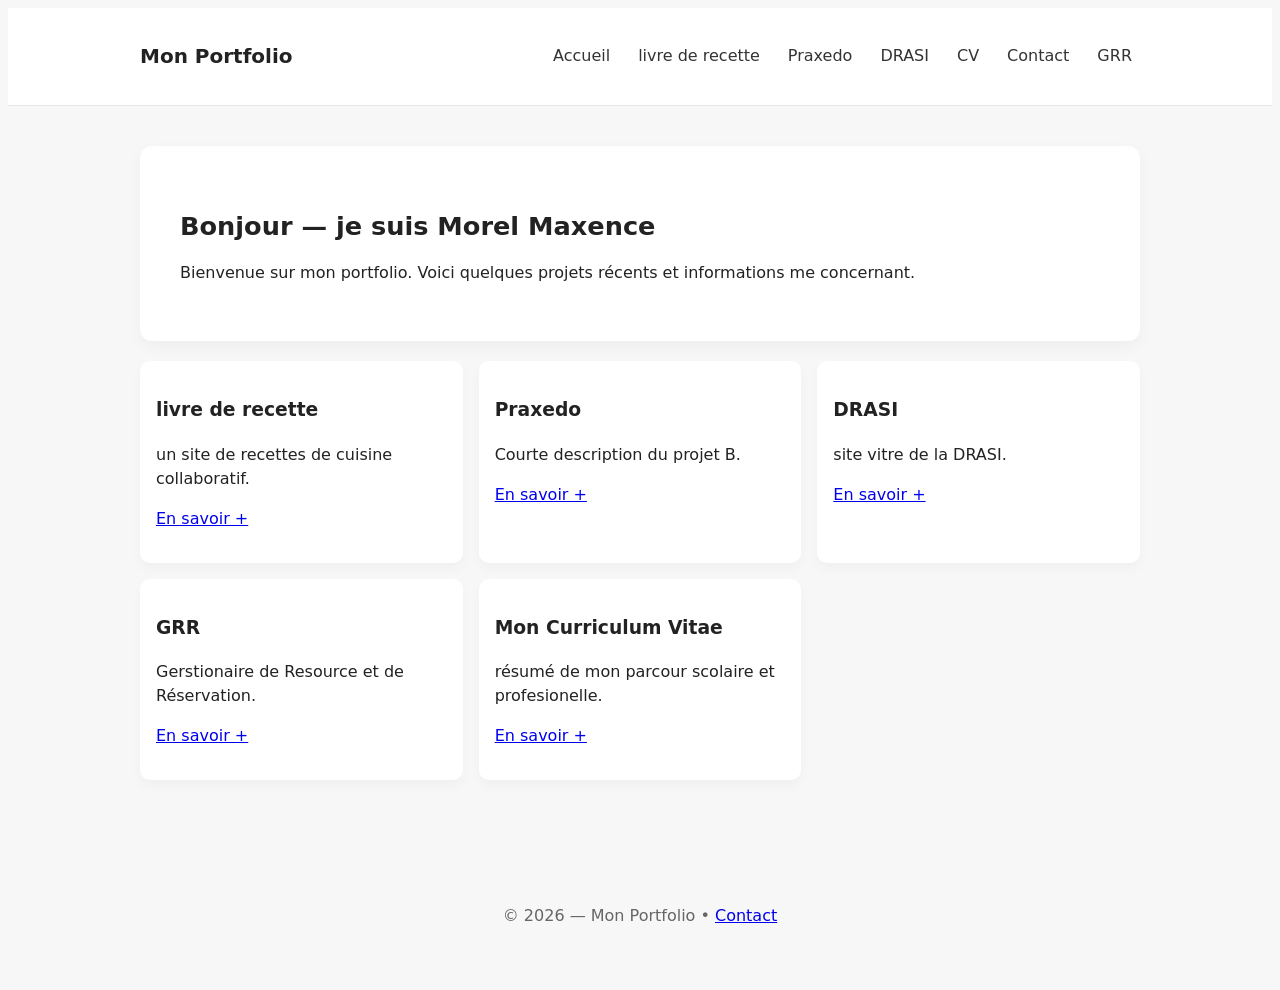
==== index.html @ 8f4efdbc "prob index" ====
<!DOCTYPE html>
<html lang="fr">
	<head>
		<meta charset="UTF-8" />
		<meta http-equiv="refresh" content="0; url=Portfolio/index.html" />
		<title>Morel Maxence</title>
	</head>
	<body></body>
</html>
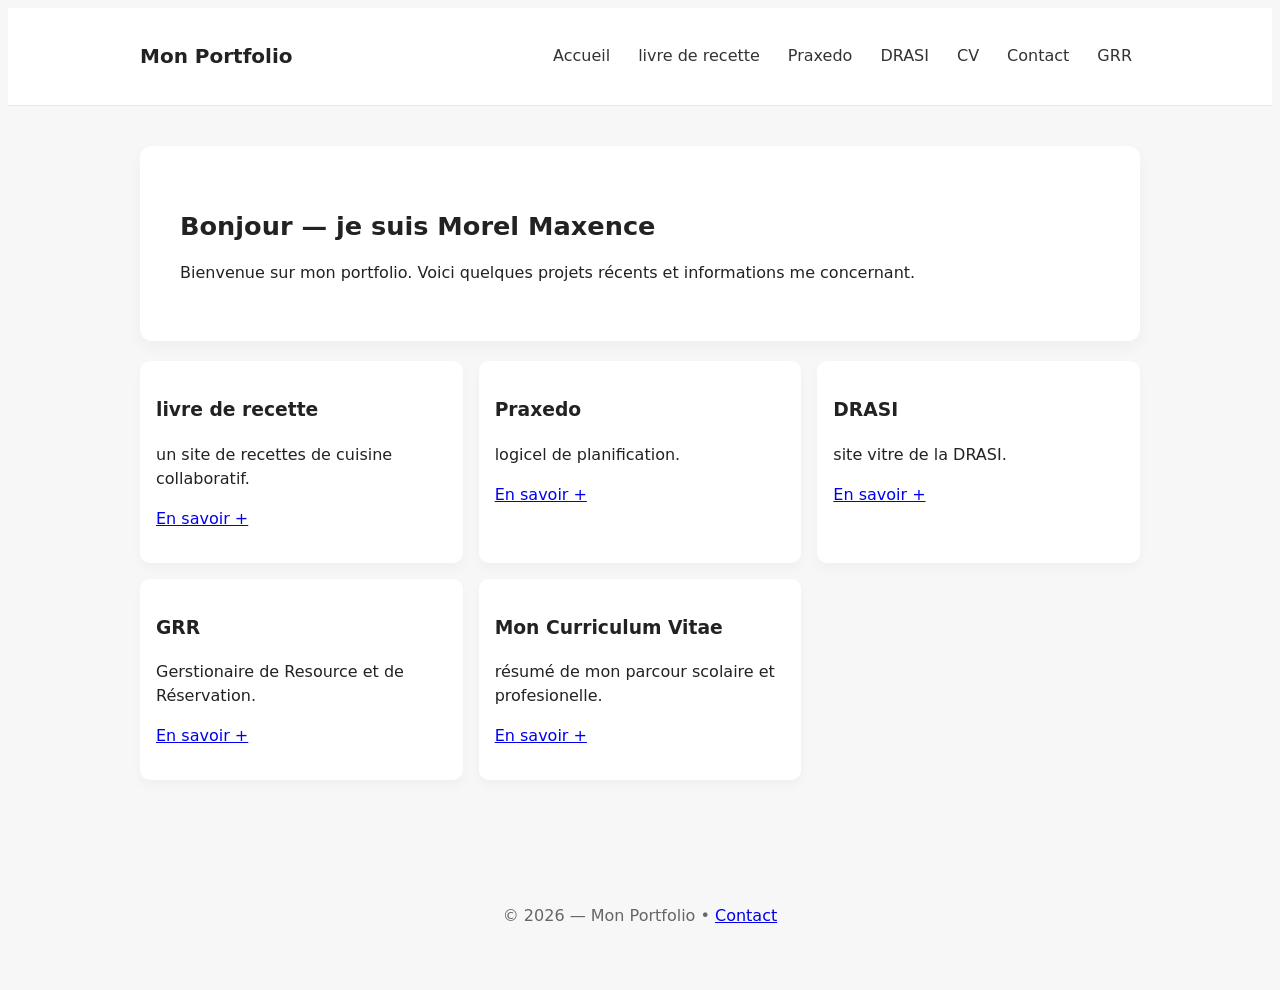
==== commit 8ee80627: "praxedo index" ====
--- a/index.html
+++ b/index.html
@@ -1,9 +1,76 @@
-<!DOCTYPE html>
+<!-- FILE: index.html -->
+<!doctype html>
 <html lang="fr">
-	<head>
-		<meta charset="UTF-8" />
-		<meta http-equiv="refresh" content="0; url=Portfolio/index.html" />
-		<title>Morel Maxence</title>
-	</head>
-	<body></body>
+<head>
+<meta charset="utf-8">
+<meta name="viewport" content="width=device-width,initial-scale=1">
+<title>Mon Portfolio — Accueil</title>
+<link rel="stylesheet" href="style.css">
+<link rel="icon" type="image/png" href="photo/ecto.png">
+</head>
+<body>
+<header class="site-header">
+<div class="container">
+<h1 class="logo">Mon Portfolio</h1>
+<nav class="nav">
+<a href="index.html" class="nav-link">Accueil</a>
+<a href="recette.html" class="nav-link">livre de recette</a>
+<a href="Praxedo.html" class="nav-link">Praxedo</a>
+<a href="DRASI.html" class="nav-link">DRASI</a>
+<a href="CV.html" class="nav-link">CV</a>
+<a href="contact.html" class="nav-link">Contact</a>
+<a href="GRR.html" class="nav-link">GRR</a>
+
+</nav>
+</div>
+</header>
+
+
+<main class="container">
+<section class="hero">
+<h2>Bonjour — je suis Morel Maxence</h2>
+<p>Bienvenue sur mon portfolio. Voici quelques projets récents et informations me concernant.</p>
+</section>
+<section class="grid">
+<article class="card">
+<h3>livre de recette</h3>
+<p>un site de recettes de cuisine collaboratif.</p>
+<p><a href="recette.html">En savoir +</a></p>
+</article>
+<article class="card">
+<h3>Praxedo</h3>
+<p>logicel de planification.</p>
+<p><a href="Praxedo.html">En savoir +</a></p>
+</article>
+<article class="card">
+<h3>DRASI</h3>
+<p>site vitre de la DRASI.</p>
+<p><a href="DRASI.html">En savoir +</a></p>
+</article>
+<article class="card">
+<h3>GRR</h3>
+<p>Gerstionaire de Resource et de Réservation.</p>
+<p><a href="GRR.html">En savoir +</a></p>
+</article>
+<article class="card">
+<h3>Mon Curriculum Vitae</h3>
+<p>résumé de mon parcour scolaire et profesionelle.</p>
+<p><a href="CV.html">En savoir +</a></p>
+</article>
+</section>
+</main>
+
+
+<footer class="site-footer">
+<div class="container">
+<p>© <span id="year"></span> — Mon Portfolio • <a href="contact.html">Contact</a></p>
+</div>
+</footer>
+
+
+<script>
+// met à jour l'année automatiquement
+document.getElementById('year').textContent = new Date().getFullYear();
+</script>
+</body>
 </html>
--- a/style.css
+++ b/style.css
@@ -0,0 +1,21 @@
+<!--file:css/style.css
+/* Reset simple */
+* { box-sizing: border-box; margin: 0; padding: 0; }
+body { font-family: system-ui, -apple-system, 'Segoe UI', Roboto, 'Helvetica Neue', Arial; line-height:1.5; color:#222; background:#f7f7f7; }
+.container { max-width:1000px; margin:0 auto; padding:20px; }
+.site-header { background:#fff; border-bottom:1px solid #e6e6e6; }
+.site-header .container { display:flex; align-items:center; justify-content:space-between; }
+.logo { font-size:1.25rem; }
+.nav { display:flex; gap:12px; }
+.nav-link { text-decoration:none; color:#333; padding:12px 8px; border-radius:8px; }
+.nav-link:hover { background:#f0f0f0; }
+.hero { background:#fff; padding:40px; margin-top:20px; border-radius:12px; box-shadow:0 6px 16px rgba(0,0,0,0.04); }
+.hero h2 { font-size:1.6rem; margin-bottom:8px; }
+.btn { display:inline-block; padding:10px 14px; text-decoration:none; border-radius:8px; background:#111; color:#fff; margin-top:10px; }
+.grid { display:grid; grid-template-columns:repeat(auto-fit,minmax(240px,1fr)); gap:16px; margin:20px 0; }
+.card { background:#fff; padding:16px; border-radius:10px; box-shadow:0 6px 12px rgba(0,0,0,0.03); }
+.site-footer { text-align:center; padding:18px 0; margin-top:30px; color:#666; }
+
+
+/* Responsive small screens */
+@media (max-width:640px){ .site-header .container{flex-direction:column; gap:8px;} .nav{flex-wrap:wrap; justify-content:center;} }
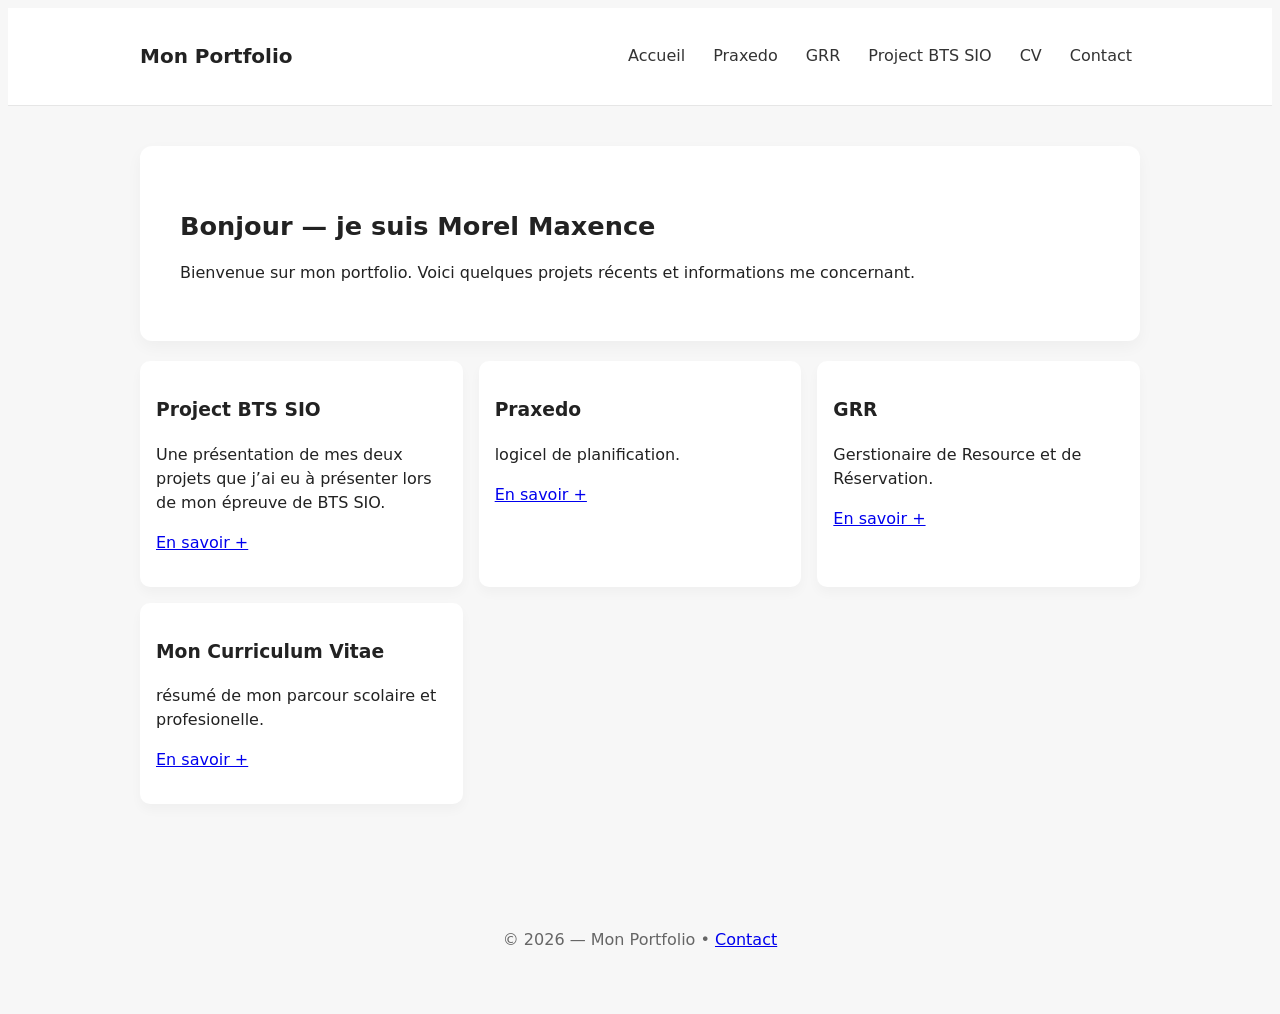
==== commit 6be4dfd4: "création Header.html + regroupemen porject bts sio" ====
--- a/index.html
+++ b/index.html
@@ -9,21 +9,15 @@
 <link rel="icon" type="image/png" href="photo/ecto.png">
 </head>
 <body>
-<header class="site-header">
-<div class="container">
-<h1 class="logo">Mon Portfolio</h1>
-<nav class="nav">
-<a href="index.html" class="nav-link">Accueil</a>
-<a href="recette.html" class="nav-link">livre de recette</a>
-<a href="Praxedo.html" class="nav-link">Praxedo</a>
-<a href="DRASI.html" class="nav-link">DRASI</a>
-<a href="CV.html" class="nav-link">CV</a>
-<a href="contact.html" class="nav-link">Contact</a>
-<a href="GRR.html" class="nav-link">GRR</a>
+<div id="header"></div>
 
-</nav>
-</div>
-</header>
+<script>
+fetch("header.html")
+  .then(response => response.text())
+  .then(data => {
+    document.getElementById("header").innerHTML = data;
+  });
+</script>
 
 
 <main class="container">
@@ -33,19 +27,14 @@
 </section>
 <section class="grid">
 <article class="card">
-<h3>livre de recette</h3>
-<p>un site de recettes de cuisine collaboratif.</p>
-<p><a href="recette.html">En savoir +</a></p>
+<h3>Project BTS SIO</h3>
+<p>Une présentation de mes deux projets que j’ai eu à présenter lors de mon épreuve de BTS SIO.</p>
+<p><a href="Project BTS SIO.html">En savoir +</a></p>
 </article>
 <article class="card">
 <h3>Praxedo</h3>
 <p>logicel de planification.</p>
 <p><a href="Praxedo.html">En savoir +</a></p>
-</article>
-<article class="card">
-<h3>DRASI</h3>
-<p>site vitre de la DRASI.</p>
-<p><a href="DRASI.html">En savoir +</a></p>
 </article>
 <article class="card">
 <h3>GRR</h3>
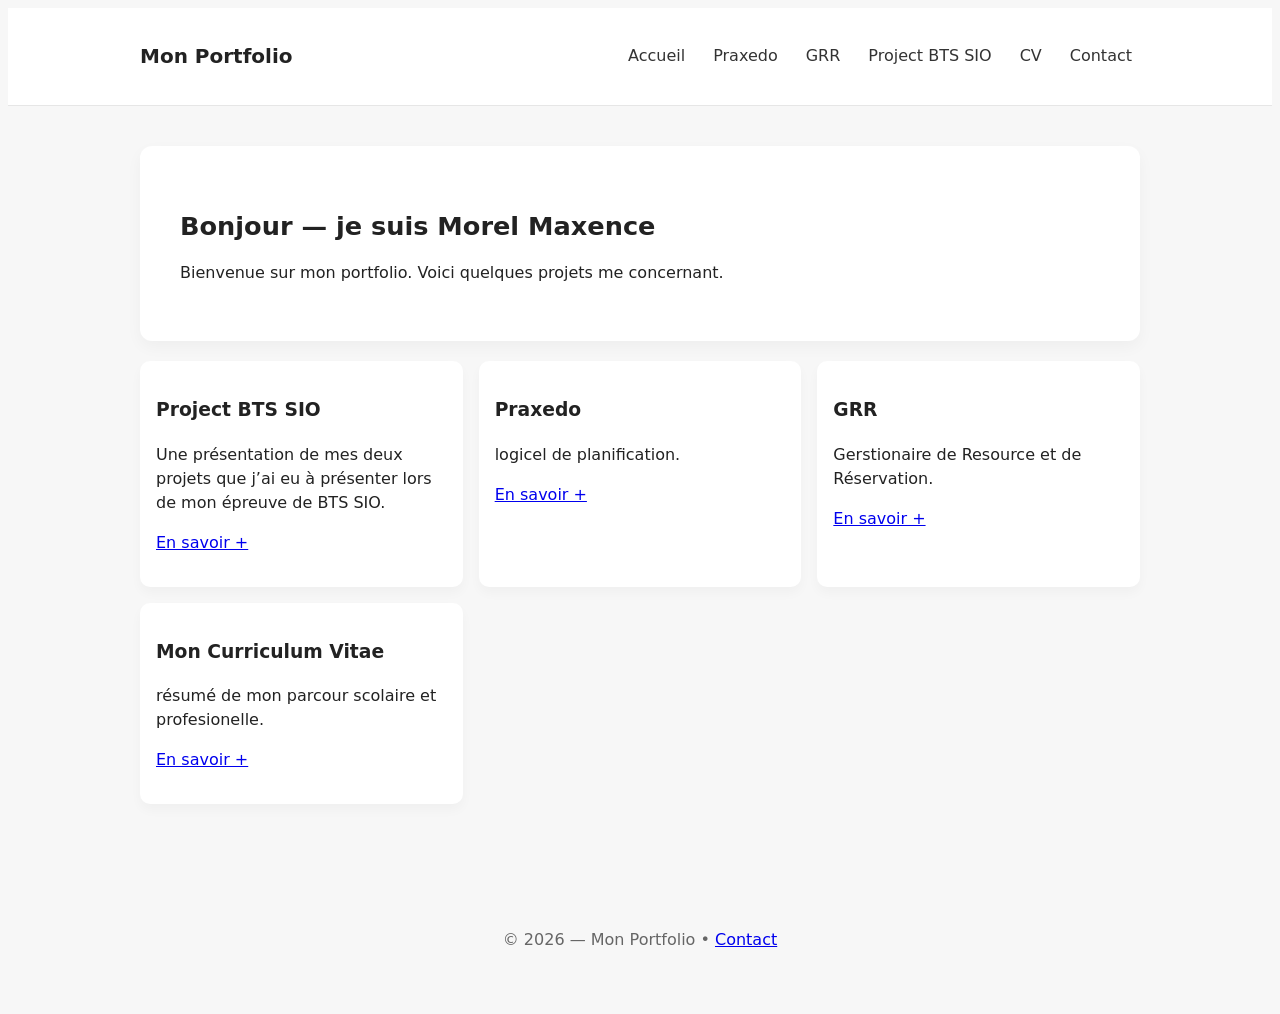
==== commit 220f16ee: "ajout secret" ====
--- a/index.html
+++ b/index.html
@@ -4,26 +4,29 @@
 <head>
 <meta charset="utf-8">
 <meta name="viewport" content="width=device-width,initial-scale=1">
-<title>Mon Portfolio — Accueil</title>
+<title>Accueil</title>
 <link rel="stylesheet" href="style.css">
+<link rel="stylesheet" href="egg.css">
+
+
 <link rel="icon" type="image/png" href="photo/ecto.png">
 </head>
 <body>
 <div id="header"></div>
 
-<script>
-fetch("header.html")
-  .then(response => response.text())
-  .then(data => {
-    document.getElementById("header").innerHTML = data;
-  });
-</script>
+  <script>
+  fetch("header.html")
+    .then(response => response.text())
+    .then(data => {
+      document.getElementById("header").innerHTML = data;
+    });
+  </script>
 
 
 <main class="container">
 <section class="hero">
 <h2>Bonjour — je suis Morel Maxence</h2>
-<p>Bienvenue sur mon portfolio. Voici quelques projets récents et informations me concernant.</p>
+<p>Bienvenue sur mon portfolio. Voici quelques projets me concernant.</p>
 </section>
 <section class="grid">
 <article class="card">
@@ -61,5 +64,20 @@
 // met à jour l'année automatiquement
 document.getElementById('year').textContent = new Date().getFullYear();
 </script>
+<script>
+  let typed = "";
+
+document.addEventListener("keydown", (e) => {
+  console.log(e.key);
+
+  typed += e.key.toLowerCase();
+  typed = typed.slice(-6); // "recrut"
+
+  if (typed === "recrut") {
+    window.location.href = "recrute.html";
+  }
+});
+</script>
+
 </body>
 </html>
--- a/egg.css
+++ b/egg.css
@@ -0,0 +1,38 @@
+body {
+  cursor: default;
+}
+
+/* Active le mode arc-en-ciel */
+body.rainbow-cursor {
+  cursor: none;
+}
+
+/* Faux curseur */
+.rainbow-dot {
+  animation: fonduClignote 5s infinite;
+  position: fixed;
+  width: 15px;
+  height: 15px;
+  border-radius: 50%;
+  pointer-events: none;
+  background: linear-gradient(45deg, red, orange, yellow, green, blue, purple);
+  z-index: 9999;
+}
+
+@keyframes fonduClignote {
+  0% {
+    opacity: 1;
+    transform: scale(1);
+    filter: blur(0px);
+  }
+  50% {
+    opacity: 0.2;
+    transform: scale(1.5);
+    filter: blur(2px);
+  }
+  100% {
+    opacity: 1;
+    transform: scale(1);
+    filter: blur(0px);
+  }
+}
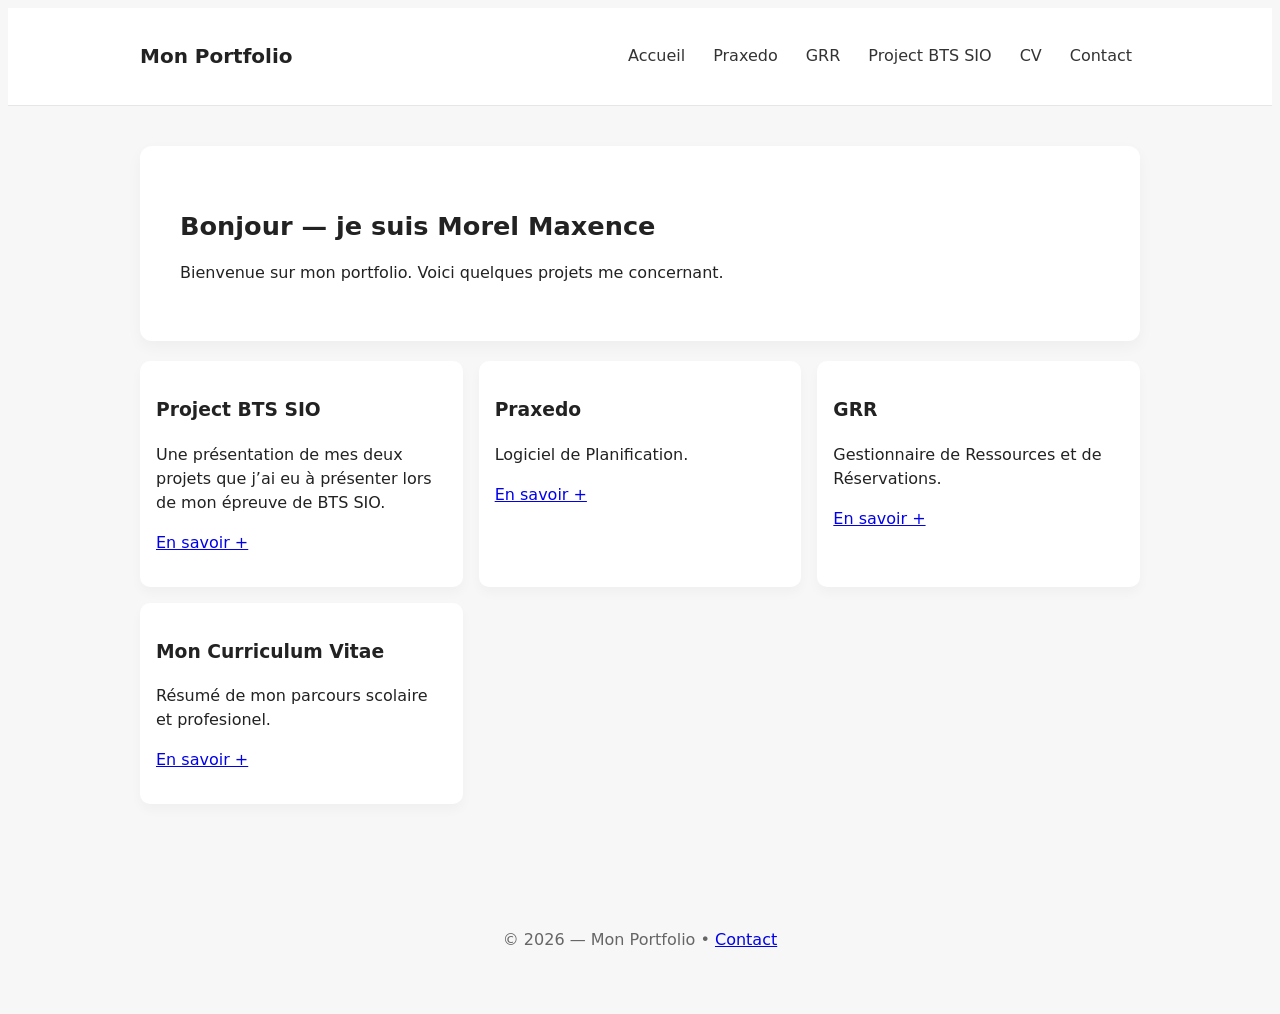
==== commit 60c50bb0: "changement de syntax" ====
--- a/index.html
+++ b/index.html
@@ -36,17 +36,17 @@
 </article>
 <article class="card">
 <h3>Praxedo</h3>
-<p>logicel de planification.</p>
+<p>Logiciel de Planification.</p>
 <p><a href="Praxedo.html">En savoir +</a></p>
 </article>
 <article class="card">
 <h3>GRR</h3>
-<p>Gerstionaire de Resource et de Réservation.</p>
+<p>Gestionnaire de Ressources et de Réservations.</p>
 <p><a href="GRR.html">En savoir +</a></p>
 </article>
 <article class="card">
 <h3>Mon Curriculum Vitae</h3>
-<p>résumé de mon parcour scolaire et profesionelle.</p>
+<p>Résumé de mon parcours scolaire et profesionel.</p>
 <p><a href="CV.html">En savoir +</a></p>
 </article>
 </section>
@@ -67,10 +67,10 @@
 <script>
   let typed = "";
 
-document.addEventListener("keydown", (e) => {
-  console.log(e.key);
+document.addEventListener("keydown", (r) => {
+  console.log(r.key);
 
-  typed += e.key.toLowerCase();
+  typed += r.key.toLowerCase();
   typed = typed.slice(-6); // "recrut"
 
   if (typed === "recrut") {
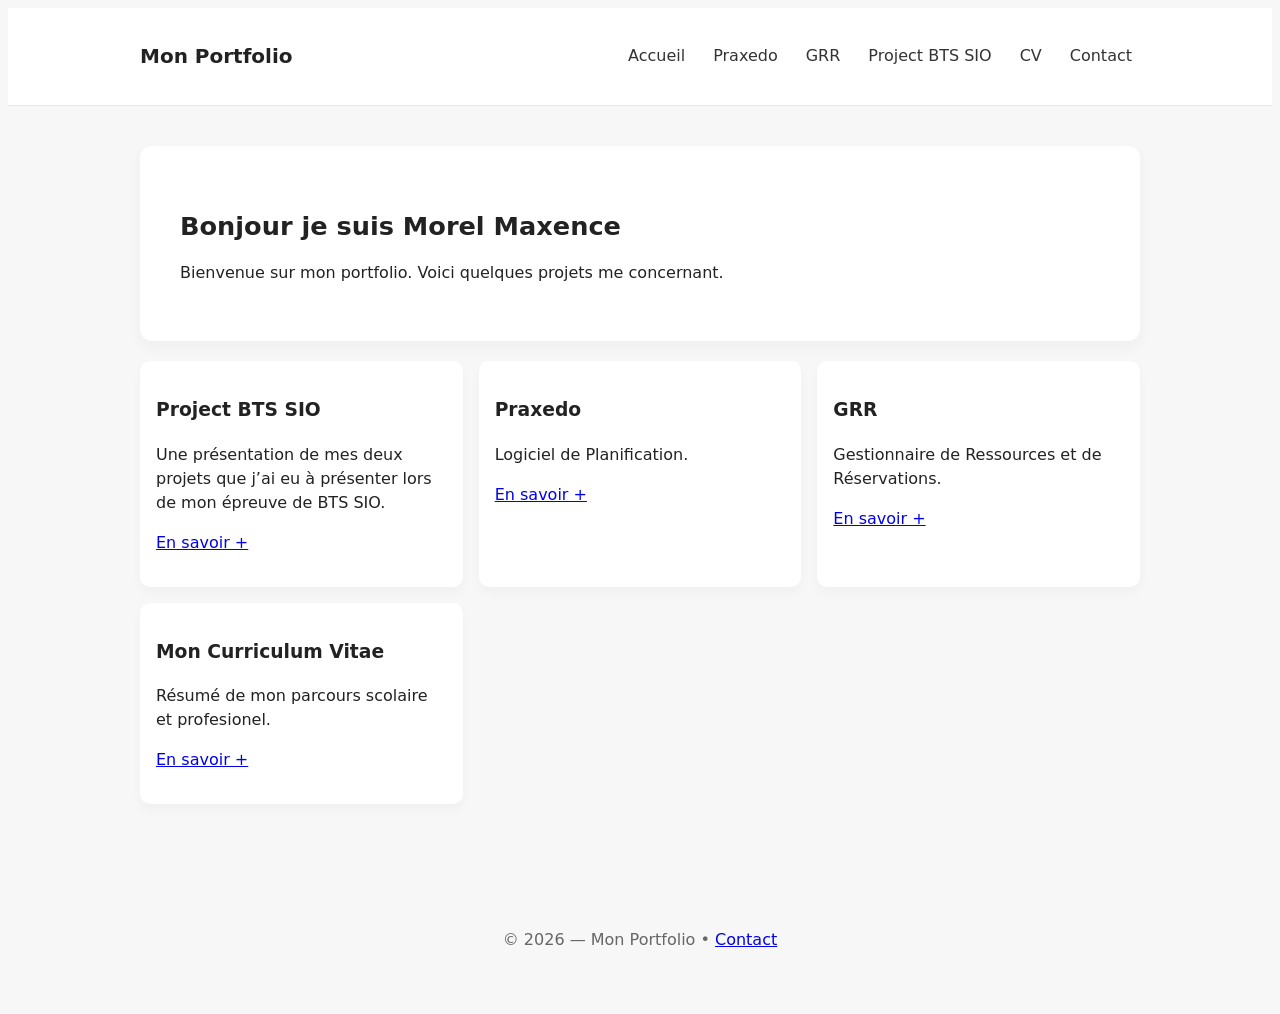
==== commit 38f46c2d: "Fix greeting text in index.html" ====
--- a/index.html
+++ b/index.html
@@ -25,7 +25,7 @@
 
 <main class="container">
 <section class="hero">
-<h2>Bonjour — je suis Morel Maxence</h2>
+<h2>Bonjour je suis Morel Maxence</h2>
 <p>Bienvenue sur mon portfolio. Voici quelques projets me concernant.</p>
 </section>
 <section class="grid">
@@ -80,4 +80,4 @@
 </script>
 
 </body>
-</html>+</html>
